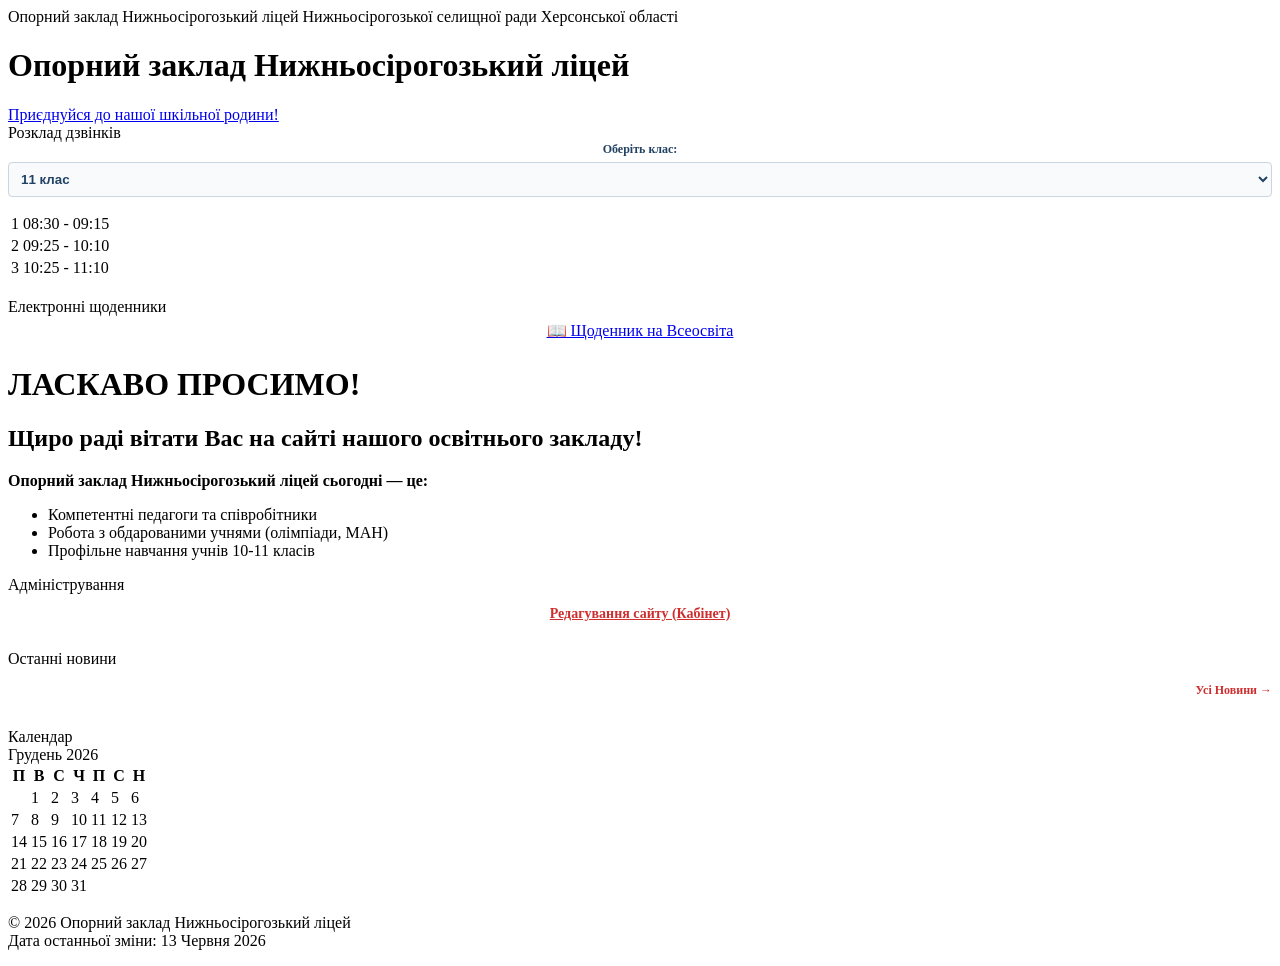
==== index.html @ 7d32aa73 "Add files via upload" ====
<!DOCTYPE html>
<html lang="uk">
<head>
    <meta charset="UTF-8">
    <meta name="viewport" content="width=device-width, initial-scale=1.0">
    <title>Опорний заклад Нижньосірогозький ліцей</title>
    <link rel="stylesheet" href="style.css">
    <link rel="stylesheet" href="images.css">
</head>
<body>

    <div class="top-bar">
        Опорний заклад Нижньосірогозький ліцей Нижньосірогозької селищної ради Херсонської області
    </div>

    <header>
        <div class="logo-area">
            <h1>Опорний заклад Нижньосірогозький ліцей</h1>
        </div>
        <div class="menu-toggle" id="burgerBtn">
            <span></span><span></span><span></span>
        </div>
    </header>

    <nav class="main-nav-visible">            
        <ul class="nav-container" id="navContainer"></ul>
    </nav>

    <ul id="leftMenu" class="school-left-menu"></ul>

    <a href="rules.html" class="top-family-banner-link">
        <div class="header-banners family-banner">
            <div class="family-banner-overlay">
                <span>Приєднуйся до нашої шкільної родини!</span>
            </div>
        </div>
    </a>

    <div class="site-layout">
        
        <aside class="left-sidebar">
            <div class="widget-title">Розклад дзвінків</div>
            <div style="margin-bottom: 15px; text-align: center;">
                <label for="class-select" style="font-size: 12px; font-weight: bold; display: block; margin-bottom: 5px; color: #224263;">Оберіть клас:</label>
                <select id="class-select" onchange="changeSchedule()" style="width: 100%; padding: 8px; border: 1px solid #cbd5e1; border-radius: 4px; font-weight: bold; color: #224263; background-color: #f8fafc; cursor: pointer;"> 
                    <option value="1">1 клас</option><option value="2">2 клас</option>
                    <option value="3">3 клас</option><option value="4">4 клас</option>
                    <option value="5">5 клас</option><option value="6">6 клас</option>
                    <option value="7">7 клас</option><option value="8">8 клас</option>
                    <option value="9">9 клас</option><option value="10">10 клас</option>
                    <option value="11" selected>11 клас</option> 
                </select>
            </div>
            <table class="schedule-table" id="schedule-body"></table>
            <br>
            <div class="widget-title">Електронні щоденники</div>
            <div style="text-align: center; padding: 5px 0;">
                <a href="https://vseosvita.ua/" target="_blank" class="diary-btn">📖 Щоденник на Всеосвіта</a>
            </div>
        </aside>

        <main class="main-content">
            <h1>ЛАСКАВО ПРОСИМО!</h1>
            <h2>Щиро раді вітати Вас на сайті нашого освітнього закладу!</h2>
            <p><strong>Опорний заклад Нижньосірогозький ліцей сьогодні — це:</strong></p>
            <ul>
                <li>Компетентні педагоги та співробітники</li>
                <li>Робота з обдарованими учнями (олімпіади, МАН)</li>
                <li>Профільне навчання учнів 10-11 класів</li>
            </ul>
        </main>

        <aside class="sidebar">
            <div class="widget-title">Адміністрування</div>
            <div style="padding: 10px; text-align: center;">
                <a href="admin.html" style="color: #cf2e2e; font-weight: bold; text-decoration: underline; font-size: 14px;">
                    Редагування сайту (Кабінет)
                </a>
            </div>
            <br>

            <div class="widget-title">Останні новини</div>
            <p style="text-align: right; font-size: 12px; margin-top: 15px;">
                <a href="news.html" style="color: #cf2e2e; font-weight: bold; text-decoration: none;">Усі Новини →</a>
            </p>
            <br>

            <div class="widget-title">Календар</div>
            <div class="calendar-title" id="calendarMonth">Червень 2026</div>
            <table class="mini-calendar" id="miniCalendar">
                <thead><tr><th>П</th><th>В</th><th>С</th><th>Ч</th><th>П</th><th>С</th><th>Н</th></tr></thead>
                <tbody id="calendarBody"></tbody>
            </table>
        </aside>
    </div>

    <footer>
        <p>&copy; 2026 Опорний заклад Нижньосірогозький ліцей<br>Дата останньої зміни: 13 Червня 2026</p>
    </footer>

    <script src="cms.js"></script>
    <script>
        // Бургер меню
        const burgerBtn = document.getElementById('burgerBtn');
        const leftMenu = document.getElementById('leftMenu');
        const navContainer = document.getElementById('navContainer');
        burgerBtn.addEventListener('click', function(e) { 
            e.stopPropagation(); 
            leftMenu.classList.toggle('active'); 
            navContainer.classList.toggle('active'); 
        });

        // Універсальний розклад для всіх класів (виправлено баг порожнього екрану)
        var schedules = { 
            "1": "<tr><td>1</td><td>08:30 - 09:15</td></tr><tr><td>2</td><td>09:25 - 10:10</td></tr>", 
            "11": "<tr><td>1</td><td>08:30 - 09:15</td></tr><tr><td>2</td><td>09:25 - 10:10</td></tr><tr><td>3</td><td>10:25 - 11:10</td></tr>" 
        }; 
        function changeSchedule() { 
            const val = document.getElementById("class-select").value;
            document.getElementById("schedule-body").innerHTML = schedules[val] || schedules["11"]; 
        }
        window.onload = changeSchedule;

        // Календар
        function generateCalendar() {
            const now = new Date();
            const monthNames = ["Січень", "Лютий", "Березень", "Квітень", "Травень", "Червень", "Липень", "Серпень", "Вересень", "Жовтень", "Листопад", "Грудень"];
            document.getElementById('calendarMonth').innerText = monthNames[now.getMonth()] + " " + now.getFullYear();
            const firstDay = new Date(now.getFullYear(), now.getMonth(), 1).getDay();
            const daysInMonth = new Date(now.getFullYear(), now.getMonth() + 1, 0).getDate();
            let html = "<tr>";
            let dayOfWeek = (firstDay === 0) ? 6 : firstDay - 1;
            for (let i = 0; i < dayOfWeek; i++) html += "<td></td>";
            for (let day = 1; day <= daysInMonth; day++) {
                if ((day + dayOfWeek - 1) % 7 === 0 && day !== 1) html += "</tr><tr>";
                let className = (day === now.getDate()) ? 'class="today"' : '';
                html += `<td ${className}>${day}</td>`;
            }
            document.getElementById('calendarBody').innerHTML = html + "</tr>";
        }
        generateCalendar();
    </script>
</body>
</html>
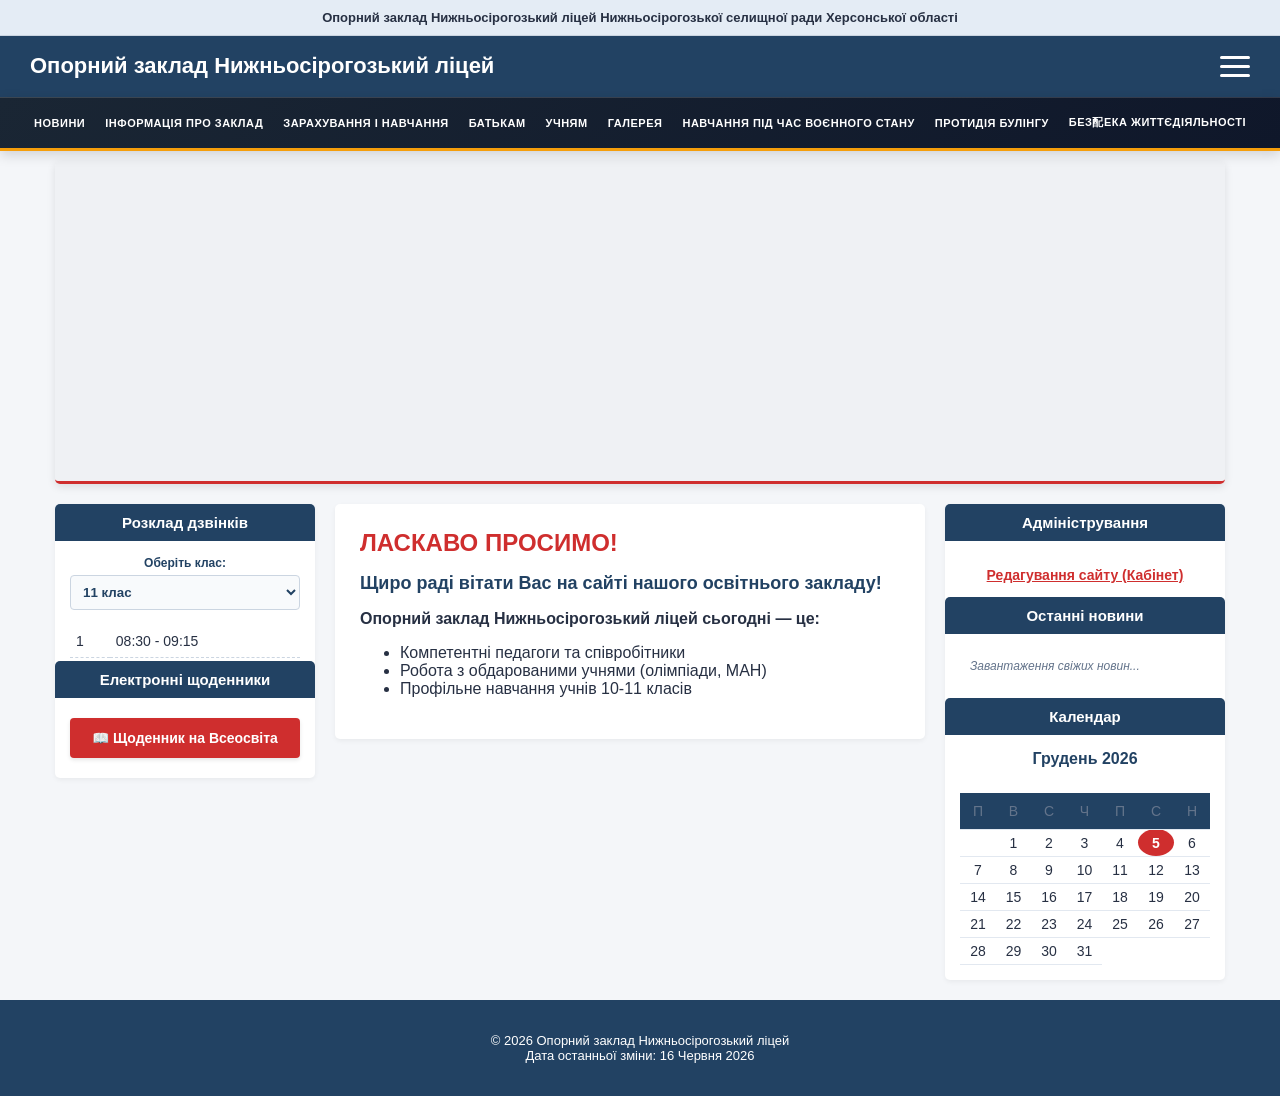
==== commit 4e861358: "Update index.html" ====
--- a/index.html
+++ b/index.html
@@ -23,10 +23,18 @@
     </header>
 
     <nav class="main-nav-visible">            
-        <ul class="nav-container" id="navContainer"></ul>
+        <ul class="nav-container" id="navContainer">
+            <li><a href="news.html">Новини</a></li>
+            <li><a href="info.html">Інформація про заклад</a></li>
+            <li><a href="rules.html">Зарахування і навчання</a></li>
+            <li><a href="parents.html">Батькам</a></li>
+            <li><a href="students.html">Учням</a></li>
+            <li><a href="gallery.html">Галерея</a></li>
+            <li><a href="war-time.html">Навчання під час воєнного стану</a></li>
+            <li><a href="anti-bullying.html">Протидія булінгу</a></li>
+            <li><a href="safety.html">Без配ека життєдіяльності</a></li>
+        </ul>
     </nav>
-
-    <ul id="leftMenu" class="school-left-menu"></ul>
 
     <a href="rules.html" class="top-family-banner-link">
         <div class="header-banners family-banner">
@@ -80,9 +88,9 @@
             <br>
 
             <div class="widget-title">Останні новини</div>
-            <p style="text-align: right; font-size: 12px; margin-top: 15px;">
-                <a href="news.html" style="color: #cf2e2e; font-weight: bold; text-decoration: none;">Усі Новини →</a>
-            </p>
+            <div id="sidebarNewsContainer">
+                <p style="font-style:italic; color:#64748b; font-size:12px; padding:10px;">Завантаження свіжих новин...</p>
+            </div>
             <br>
 
             <div class="widget-title">Календар</div>
@@ -95,33 +103,20 @@
     </div>
 
     <footer>
-        <p>&copy; 2026 Опорний заклад Нижньосірогозький ліцей<br>Дата останньої зміни: 13 Червня 2026</p>
+        <p>&copy; 2026 Опорний заклад Нижньосірогозький ліцей<br>Дата останньої зміни: 16 Червня 2026</p>
     </footer>
 
-    <script src="cms.js"></script>
+    <script src="cms.js?v=4"></script>
     <script>
-        // Бургер меню
         const burgerBtn = document.getElementById('burgerBtn');
         const leftMenu = document.getElementById('leftMenu');
         const navContainer = document.getElementById('navContainer');
-        burgerBtn.addEventListener('click', function(e) { 
-            e.stopPropagation(); 
-            leftMenu.classList.toggle('active'); 
-            navContainer.classList.toggle('active'); 
-        });
+        burgerBtn.addEventListener('click', function(e) { e.stopPropagation(); leftMenu.classList.toggle('active'); navContainer.classList.toggle('active'); });
 
-        // Універсальний розклад для всіх класів (виправлено баг порожнього екрану)
-        var schedules = { 
-            "1": "<tr><td>1</td><td>08:30 - 09:15</td></tr><tr><td>2</td><td>09:25 - 10:10</td></tr>", 
-            "11": "<tr><td>1</td><td>08:30 - 09:15</td></tr><tr><td>2</td><td>09:25 - 10:10</td></tr><tr><td>3</td><td>10:25 - 11:10</td></tr>" 
-        }; 
-        function changeSchedule() { 
-            const val = document.getElementById("class-select").value;
-            document.getElementById("schedule-body").innerHTML = schedules[val] || schedules["11"]; 
-        }
+        var schedules = { "1": "<tr><td>1</td><td>08:30 - 09:15</td></tr>", "11": "<tr><td>1</td><td>08:30 - 09:15</td></tr>" };
+        function changeSchedule() { document.getElementById("schedule-body").innerHTML = schedules[document.getElementById("class-select").value] || "<tr><td>1</td><td>08:30 - 09:15</td></tr>"; }
         window.onload = changeSchedule;
 
-        // Календар
         function generateCalendar() {
             const now = new Date();
             const monthNames = ["Січень", "Лютий", "Березень", "Квітень", "Травень", "Червень", "Липень", "Серпень", "Вересень", "Жовтень", "Листопад", "Грудень"];
@@ -141,4 +136,4 @@
         generateCalendar();
     </script>
 </body>
-</html>+</html>
--- a/style.css
+++ b/style.css
@@ -0,0 +1,577 @@
+/* ==========================================================================
+   1. ОСНОВНІ НАЛАШТУВАННЯ САЙТУ (ФУТЕР ЗАВЖДИ ВНИЗУ)
+   ========================================================================== */
+body {
+    font-family: Arial, sans-serif;
+    margin: 0;
+    padding: 0;
+    background-color: #f4f6f9; /* Світло-сірий фон усього сайту */
+    color: #273043;            /* Основний колір тексту */
+    
+    display: flex;
+    flex-direction: column;
+    min-height: 100vh; /* Сторінка на всю висоту екрана */
+}
+
+/* Маленька інфо-стрічка на самому верху */
+.top-bar {
+    background-color: #e4ecf5;
+    padding: 10px 20px;
+    font-size: 13px;
+    text-align: center;
+    border-bottom: 1px solid #cbd5e1;
+    font-weight: bold;
+}
+
+/* Велика синя шапка закладу */
+header {
+    background-color: #224263; /* Темно-синій офіційний колір */
+    color: white;
+    padding: 15px 30px;
+    display: flex;
+    justify-content: space-between;
+    align-items: center;
+    box-shadow: 0 4px 6px rgba(0,0,0,0.1);
+    position: relative;
+    z-index: 100; /* Шапка завжди поверх банерів */
+}
+
+.logo-area h1 {
+    margin: 0;
+    font-size: 22px;
+    line-height: 1.4;
+    font-weight: bold;
+}
+
+/* Кнопка з 3 паличками (Гамбургер) — ТЕПЕР ЗАВЖДИ ВИДИМА НА ВСІХ ПРИСТРОЯХ */
+.menu-toggle {
+    display: flex !important;   
+    cursor: pointer;
+    flex-direction: column;
+    justify-content: space-between;
+    width: 30px;
+    height: 21px;
+    z-index: 100000;
+}
+
+.menu-toggle span {
+    display: block;
+    height: 3px;
+    width: 100%;
+    background-color: white;
+    border-radius: 3px;
+    transition: 0.3s;
+}
+
+/* ==========================================================================
+   2. РОЗУМНЕ ВЕРХНЄ МЕНЮ (КОНТРАСТНИЙ ТА ОБ'ЄМНИЙ ВАРІАНТ)
+   ========================================================================== */
+nav {
+    /* Змінили градієнт на більш графітовий, контрастний та глибокий */
+    background: linear-gradient(135deg, #1a2634 0%, #0f172a 100%); 
+    
+    /* Додаємо чітку патріотичну золотисто-жовту лінію знизу для контрасту з білим фоном сайту */
+    border-bottom: 3px solid #f59e0b; 
+    
+    /* Додаємо тонку світлу лінію зверху, яка відокремить шторку від темно-синього хедера */
+    border-top: 1px solid rgba(255, 255, 255, 0.15); 
+    
+    /* Потужна об'ємна тінь, яка візуально піднімає шторку НАД усім контентом сайту */
+    box-shadow: 0 10px 25px rgba(0, 0, 0, 0.35); 
+    
+    position: fixed;
+    top: 0px !important; 
+    left: 0;
+    width: 100%;
+    height: 50px; 
+    z-index: 99999 !important;  
+    
+    transform: translateY(-100%) !important;
+    opacity: 0 !important;
+    
+    transition: transform 0.3s cubic-bezier(0.175, 0.885, 0.32, 1.1), opacity 0.2s;
+    }
+
+/* ЕФЕКТ ВИСУВАННЯ: Опускаємо меню нижче, щоб плашка ліцею його не перекривала */
+header:hover + nav:not(.main-nav-visible),
+nav:not(.main-nav-visible):hover {
+    /* 85px — це ідеальна відстань, щоб меню повністю вийшло з-під шапки 
+       і показало всі назви вкладок на 100% красивим рівним рядком */
+    transform: translateY(85px) !important; 
+    opacity: 1 !important;
+    transition-delay: 0s;
+}
+
+.nav-container {
+    max-width: 1200px;
+    margin: 0 auto;
+    display: flex;
+    justify-content: center;
+    align-items: center;
+    flex-wrap: nowrap;
+    list-style: none;
+    padding: 0;
+    height: 100%;
+}
+
+.nav-container li {
+    display: inline-block;
+    height: 100%;
+}
+
+.nav-container li a {
+    display: flex;
+    align-items: center;
+    height: 100%;
+    padding: 0 10px;
+    color: #ffffff;
+    text-decoration: none;
+    font-size: 11px;
+    font-weight: bold;
+    text-transform: uppercase;
+    letter-spacing: 0.5px;
+    white-space: nowrap;
+    transition: background-color 0.2s ease;
+}
+
+.nav-container li a:hover {
+    background-color: #cf2e2e;
+    color: white;
+}
+
+/* ==========================================================================
+   2.1. ПОВНЕ СКАСУВАННЯ ЕФЕКТУ ШТОРКИ ДЛЯ ГОЛОВНОЇ СТОРІНКИ (НАВЖДИ ВІДКРИТЕ)
+   ========================================================================== */
+@media screen and (min-width: 1025px) {
+    nav.main-nav-visible {
+        position: static !important; /* На головній повертаємо в загальний дизайн сайту */
+        transform: translateY(0) !important; /* Ніяких зсувів */
+        opacity: 1 !important;
+        height: 50px !important;
+        box-shadow: 0 4px 12px rgba(0, 0, 0, 0.15) !important;
+        transition: none !important; /* Вимикаємо рух, щоб меню стояло залізобетонно */
+    }
+}
+/* ==========================================================================
+   3. СТИЛІ ДЛЯ ВИСУВНОЇ ШТОРКИ (МЕНЮ-БУРГЕР ЗА КЛІКОМ)
+   ========================================================================== */
+#leftMenu {
+    position: fixed !important;
+    top: 0 !important;
+    left: -320px !important;       /* За замовчуванням сховане ліворуч на всіх сторінках */
+    width: 280px !important;
+    height: 100vh !important;       /* На всю висоту екрана */
+    background-color: #111111 !important; /* Глибокий чорний колір для шторки */
+    padding: 80px 20px 20px 20px !important;
+    box-sizing: border-box !important;
+    margin: 0 !important;
+    z-index: 999999 !important;    /* Максимальний пріоритет */
+    transition: left 0.3s ease !important;
+    list-style: none !important;
+    box-shadow: 5px 0 15px rgba(0,0,0,0.5) !important;
+    flex-grow: 0 !important;
+    flex-shrink: 0 !important;
+}
+
+/* Коли на звичайних сторінках скрипт додає клас active — шторка виїжджає */
+#leftMenu.active,
+.school-left-menu.active {
+    left: 0 !important;
+}
+
+.school-left-menu li {
+    display: block !important;
+    width: 100% !important;
+}
+
+.school-left-menu li a {
+    display: block !important;
+    padding: 12px 15px !important;
+    color: #ffffff !important;
+    text-decoration: none !important;
+    font-size: 14px !important;
+    font-weight: bold !important;
+    border-bottom: 1px solid #222222 !important;
+    border-radius: 4px !important;
+    transition: all 0.2s ease !important;
+    margin-bottom: 5px !important;
+}
+
+.school-left-menu li a:hover {
+    background-color: #cf2e2e !important;
+    color: white !important;
+    padding-left: 20px !important;
+}
+
+/* ==========================================================================
+   3.1. МАГІЯ ДЛЯ ГОЛОВНОЇ СТОРІНКИ (МЕНЮ ЗАВЖДИ ВІДКРИТЕ НА ПК)
+   ========================================================================== */
+@media screen and (min-width: 1025px) {
+    /* Перетворюємо приховану чорну шторку на красиву фіксовану світлу колонку сайту */
+    #leftMenu.main-page-menu {
+        position: static !important;  /* Вимикаємо фіксацію поверх екрана, повертаємо в потік сайту */
+        left: 0 !important;           /* Робимо меню видимим */
+        width: 260px !important;      /* Задаємо стандартну ширину лівої колонки */
+        height: auto !important;       /* Висота підлаштовується під контент, а не на весь екран */
+        background-color: white !important; /* Міняємо чорний колір на чистий світлий фон */
+        padding: 0 !important;         /* Скидаємо величезні відступи мобільної шторки */
+        box-shadow: none !important;   /* Прибираємо тінь шторки */
+        margin: 0 !important;
+    }
+
+    /* Стилізуємо посилання всередині меню головної сторінки, щоб вони виглядали як гарні віджети */
+    #leftMenu.main-page-menu li a {
+        color: #224263 !important;     /* Темно-синій офіційний колір тексту */
+        border-bottom: 1px solid #e2e8f0 !important; /* Акуратна тонка лінія розділення */
+        padding: 10px 12px !important;
+        background-color: transparent !important;
+    }
+
+    /* Ефект ховеру (наведення мишки) саме для меню головної сторінки */
+    #leftMenu.main-page-menu li a:hover {
+        background-color: #f1f5f9 !important; /* Легкий сірий фон при наведенні */
+        color: #cf2e2e !important;            /* Червоний патріотичний колір тексту */
+        padding-left: 18px !important;        /* Ефект легкого зсуву вправо */
+    }
+}
+
+/* ==========================================================================
+   4. РОЗТАШУВАННЯ КОЛОНОК (СІТКА САЙТУ)
+   ========================================================================== */
+.site-layout {
+    width: 100%;
+    max-width: 1200px;
+    margin: 20px auto;
+    display: flex;         
+    gap: 20px;
+    padding: 0 15px;
+    box-sizing: border-box;
+    align-items: flex-start;
+    flex-grow: 1; /* Виштовхує футер донизу */
+}
+
+/* Ліва колонка (Розклад на головній) */
+.left-sidebar {
+    width: 260px;
+    min-width: 260px;
+    flex-grow: 0;
+    flex-shrink: 0;
+    background-color: white;
+    padding: 15px;
+    border-radius: 5px;
+    box-shadow: 0 2px 5px rgba(0,0,0,0.05);
+    box-sizing: border-box;
+}
+
+/* Центральний контент */
+.main-content {
+    flex-grow: 1;
+    background-color: white;
+    padding: 25px;
+    border-radius: 5px;
+    box-shadow: 0 2px 5px rgba(0,0,0,0.05);
+    box-sizing: border-box;
+}
+
+/* Права колонка */
+.sidebar {
+    width: 280px;
+    min-width: 280px;
+    flex-grow: 0;
+    flex-shrink: 0;
+    background-color: white;
+    padding: 15px;
+    border-radius: 5px;
+    box-shadow: 0 2px 5px rgba(0,0,0,0.05);
+    box-sizing: border-box;
+}
+
+.widget-title {
+    background-color: #224263;
+    color: white;
+    padding: 10px;
+    margin: -15px -15px 15px -15px;
+    border-top-left-radius: 5px;
+    border-top-right-radius: 5px;
+    font-size: 15px;
+    text-align: center;
+    font-weight: bold;
+}
+
+.sidebar ul {
+    list-style: none !important;
+    padding: 0 !important;
+    margin: 0 !important;
+}
+
+.sidebar ul li {
+    margin-bottom: 5px !important;
+    display: block !important;
+}
+
+.sidebar ul li a {
+    display: block !important;
+    padding: 10px 12px !important;
+    color: #224263 !important;
+    text-decoration: none !important;
+    font-weight: bold !important;
+    font-size: 14px !important;
+    border-bottom: 1px solid #e2e8f0 !important;
+    transition: all 0.2s ease !important;
+}
+
+.sidebar ul li a:hover {
+    background-color: #f1f5f9 !important;
+    color: #cf2e2e !important;
+    padding-left: 18px !important;
+}
+
+/* ==========================================================================
+   5. ВЕЛИКИЙ ГОРИЗОНТАЛЬНИЙ БАНЕР
+   ========================================================================== */
+.top-family-banner-link {
+    text-decoration: none;
+    display: block;
+    width: 100%;
+    max-width: 1200px;
+    margin: 10px auto 0 auto; 
+    padding: 0 15px;
+    box-sizing: border-box;
+    flex-shrink: 0;
+}
+
+.header-banners {
+    position: relative;
+    width: 100%;
+    height: 320px;
+    border-radius: 5px;
+    overflow: hidden;
+    box-shadow: 0 3px 8px rgba(0,0,0,0.1);
+    border-bottom: 3px solid #cf2e2e;
+}
+
+.header-banners[style] {
+    background-size: cover !important;
+    background-position: center !important;
+    background-repeat: no-repeat !important;
+}
+
+.family-banner-overlay {
+    position: absolute;
+    top: 0;
+    left: 0;
+    width: 100%;
+    height: 100%;
+    background: rgba(0, 0, 0, 0.02); 
+    display: flex;
+    align-items: center;
+    justify-content: center;
+}
+
+.family-banner-overlay span {
+    font-size: 0px; 
+    color: transparent;
+}
+
+/* ==========================================================================
+   6. СТИЛІ КОМПОНЕНТІВ (КНОПКИ, ТАБЛИЦІ, ВХІД)
+   ========================================================================== */
+.diary-btn {
+    display: block;
+    background-color: #cf2e2e;
+    color: white !important;
+    text-align: center;
+    padding: 12px;
+    text-decoration: none;
+    font-weight: bold;
+    font-size: 14px;
+    border-radius: 4px;
+    box-shadow: 0 2px 4px rgba(0,0,0,0.1);
+    transition: background-color 0.2s, transform 0.2s;
+}
+
+.diary-btn:hover {
+    background-color: #224263;
+    transform: translateY(-2px);
+}
+
+.schedule-table {
+    width: 100%;
+    margin-top: 5px;
+    font-size: 13px;
+    border-collapse: collapse;
+}
+
+.schedule-table td {
+    padding: 8px 6px;
+    border-bottom: 1px dashed #cbd5e1;
+    color: #273043;
+}
+
+.main-content h1 {
+    color: #cf2e2e;
+    font-size: 24px;
+    margin-top: 0;
+}
+
+.main-content h2 {
+    color: #224263;
+    font-size: 18px;
+}
+
+table {
+    width: 100%;
+    border-collapse: collapse;
+    margin-top: 25px;
+}
+
+th, td {
+    padding: 10px;
+    text-align: left;
+    border-bottom: 1px solid #e2e8f0;
+    font-size: 14px;
+}
+
+th {
+    background-color: #e4ecf5;
+    color: #224263;
+}
+
+.login-box {
+    background-color: #f8fafc;
+    border: 1px solid #cbd5e1;
+    padding: 15px;
+    border-radius: 5px;
+}
+
+.login-box label {
+    font-size: 12px; 
+    font-weight: bold;
+    display: block;
+    margin-top: 5px;
+}
+
+.login-box input {
+    width: 100%;
+    padding: 8px;
+    margin: 6px 0 12px 0;
+    border: 1px solid #cbd5e1;
+    border-radius: 4px;
+    box-sizing: border-box;
+}
+
+.login-btn {
+    width: 100%;
+    background-color: #224263;
+    color: white;
+    border: none;
+    padding: 8px;
+    font-weight: bold;
+    border-radius: 4px;
+    cursor: pointer;
+    transition: 0.2s;
+}
+
+.login-btn:hover {
+    background-color: #cf2e2e;
+}
+
+.news-item {
+    display: flex;
+    align-items: center;
+    margin-bottom: 15px;
+    border-bottom: 1px dashed #cbd5e1;
+    padding-bottom: 10px;
+}
+
+.news-item a {
+    color: #224263;
+    text-decoration: none;
+    font-weight: bold;
+    font-size: 13px;
+}
+
+.news-item a:hover {
+    color: #cf2e2e;
+}
+
+.calendar-title {
+    text-align: center;
+    font-weight: bold;
+    color: #224263;
+    margin-bottom: 10px;
+}
+
+.mini-calendar {
+    width: 100%;
+    text-align: center;
+    font-size: 12px;
+}
+
+.mini-calendar th {
+    background-color: #224263;
+    color: white;
+    text-align: center;
+}
+
+.mini-calendar td {
+    padding: 5px;
+    text-align: center;
+}
+
+.mini-calendar .today {
+    background-color: #cf2e2e;
+    color: white;
+    font-weight: bold;
+    border-radius: 50%;
+}
+
+/* ==========================================================================
+   9. НИЖНЯ ЧАСТИНА САЙТУ (ФУТЕР)
+   ========================================================================== */
+footer {
+    background-color: #224263;
+    color: white;
+    text-align: center;
+    padding: 20px;
+    font-size: 13px;
+    
+    width: 100% !important;
+    min-width: 100% !important;
+    box-sizing: border-box !important;
+    
+    clear: both !important;
+    margin-top: auto !important; 
+}
+
+/* ==========================================================================
+   10. АДАПТИВНІСТЬ (ДЛЯ СМАРТФОНІВ ТА ПЛАНШЕТІВ)
+   ========================================================================== */
+@media screen and (max-width: 1024px) {
+    /* На мобільних повністю вимикаємо випливаюче меню, залишаємо тільки шторку за бургер-кліком */
+    header:hover + nav, nav {
+        display: none !important;
+    }
+}
+
+@media screen and (max-width: 960px) {
+    .site-layout {
+        display: block; /* Трансформація у послідовні блоки */
+    }
+    
+    .left-sidebar, .sidebar {
+        width: 100% !important;
+        min-width: 100% !important;
+        margin-bottom: 20px;
+    }
+}   
+/*КАЛЕНДАРЬ */
+.mini-calendar { width: 100%; text-align: center; font-size: 13px; border-collapse: collapse; }
+.mini-calendar th { color: #64748b; font-weight: normal; }
+.mini-calendar td { padding: 5px; cursor: default; }
+.mini-calendar .today { 
+    background-color: #cf2e2e; 
+    color: white; 
+    border-radius: 50%; 
+    font-weight: bold; 
+}
